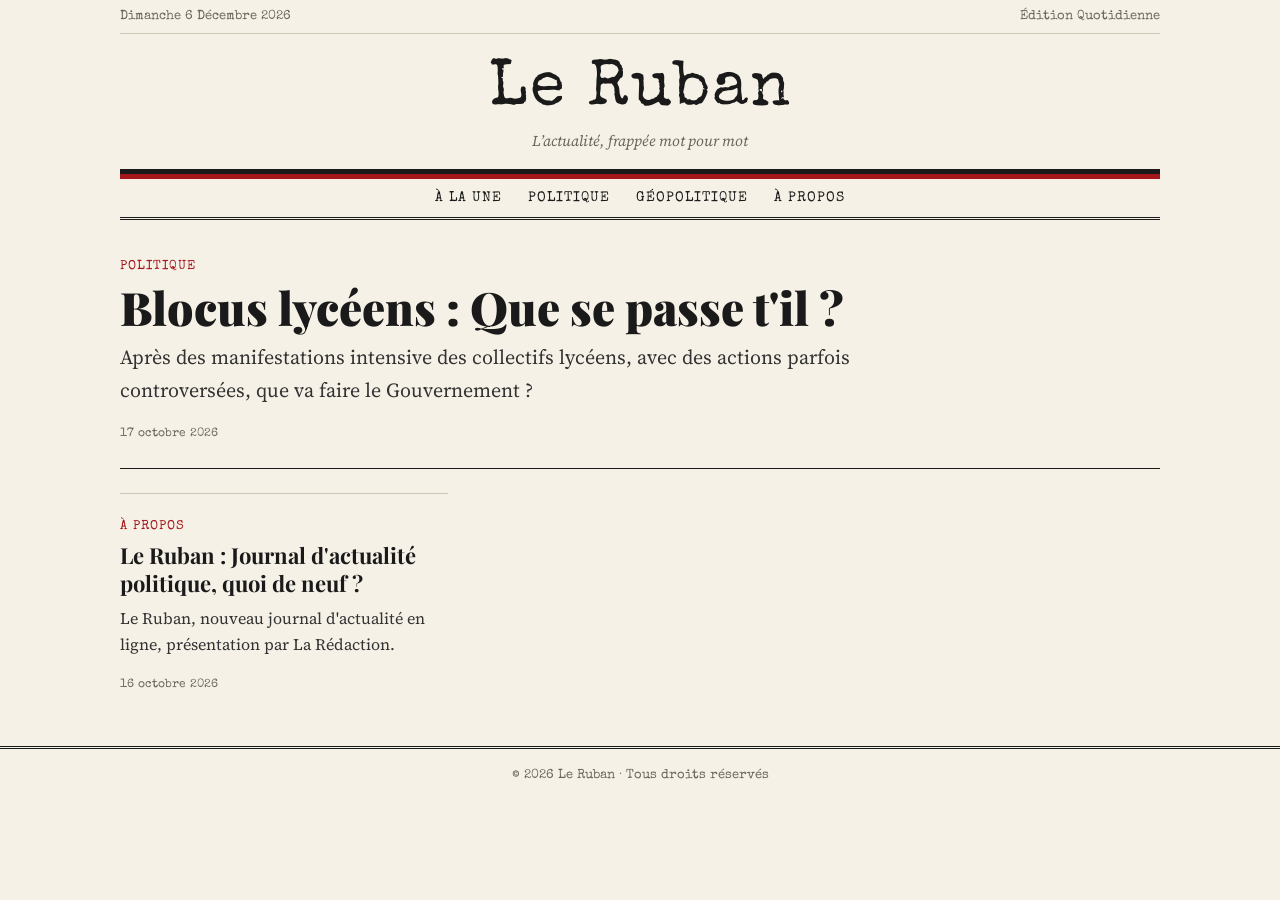
==== index.html @ d0abfee7 "Improve category filtering and HTML output Refactor category handling and update HTML generation log" ====
<!DOCTYPE html>
<html lang="fr">
<head>
  <meta charset="UTF-8">
  <meta name="viewport" content="width=device-width, initial-scale=1">
  <title>Le Ruban · L’actualité</title>
  <link rel="stylesheet" href="style.css">
</head>
<body>
  <header id="entete"></header>
  <main id="contenu"></main>
  <footer id="pied"></footer>

  <script src="articles.js"></script>
  <script>
    entete();
    const param = new URLSearchParams(location.search).get('cat');
    const cat = param ? nomCat(param) : null;
    const liste = cat ? ARTICLES.filter(a => memeCat(a.cat, cat)) : ARTICLES;
    const carte = (a, cls = '') =>
      `<article class="carte ${cls}"><span class="rub">${nomCat(a.cat)}</span>
       <h2><a href="${a.lien}">${a.titre}</a></h2><p>${a.resume}</p><time>${a.date}</time></article>`;

    let html = '';
    if (cat) {
      html = `<h1 class="rubrique">${cat}</h1>` +
        (liste.length ? `<div class="grille">${liste.map(a => carte(a)).join('')}</div>` : '<p>Aucun article dans cette rubrique pour le moment.</p>');
    } else if (liste.length) {
      html = carte(liste[0], 'une') + `<div class="grille">${liste.slice(1).map(a => carte(a)).join('')}</div>`;
    }
    document.getElementById('contenu').innerHTML = html || '<p>Aucun article pour le moment.</p>';
  </script>
</body>
</html>
---- style.css ----
/* ===== LE RUBAN : feuille de style commune ===== */
@import url('https://fonts.googleapis.com/css2?family=Playfair+Display:wght@700;900&family=Source+Serif+4:ital,wght@0,400;0,600;1,400&family=Special+Elite&display=swap');

:root {
  --papier: #f6f1e7;
  --encre: #1a1a1a;
  --gris: #6b665c;
  --rouge: #a4161a;      /* la bande rouge du ruban */
  --filet: #cfc7b6;
  --titres: 'Playfair Display', Georgia, serif;
  --texte: 'Source Serif 4', Georgia, serif;
  --machine: 'Special Elite', 'Courier New', monospace;
}
* { box-sizing: border-box; }
body { margin: 0; background: var(--papier); color: var(--encre); font: 18px/1.65 var(--texte); }
h1, h2, p, blockquote, figcaption { overflow-wrap: break-word; } /* aucun mot ou lien trop long ne déborde */
a { color: inherit; text-decoration: none; }
a:hover { color: var(--rouge); }
.page { max-width: 1080px; margin: 0 auto; padding: 0 20px; }

/* En-tête */
#entete { max-width: 1080px; margin: 0 auto; padding: 0 20px; text-align: center; }
.barre { display: flex; justify-content: space-between; font: 13px var(--machine); color: var(--gris);
  text-transform: capitalize; padding: 10px 0; border-bottom: 1px solid var(--filet); }
.logo { display: block; font: 400 64px/1.1 var(--machine); letter-spacing: 2px; padding: 22px 0 4px; }
.devise { font: italic 15px var(--texte); color: var(--gris); }
/* Le ruban : bande noire et bande rouge, comme sur une vraie machine */
.ruban { height: 10px; margin: 18px 0 0; background: linear-gradient(var(--encre) 0 50%, var(--rouge) 50% 100%); }
nav { display: flex; flex-wrap: wrap; justify-content: center; gap: 6px 26px; padding: 12px 0;
  border-bottom: 3px double var(--encre); font: 14px var(--machine); text-transform: uppercase; letter-spacing: 1px; }

/* Accueil */
main { max-width: 1080px; margin: 0 auto; padding: 28px 20px 10px; }
.rub { font: 13px var(--machine); color: var(--rouge); text-transform: uppercase; letter-spacing: 1px; }
.rubrique { font: 900 38px var(--titres); margin: 0 0 20px; border-bottom: 1px solid var(--encre); padding-bottom: 8px; }
.carte h2 { font: 700 22px/1.25 var(--titres); margin: 4px 0 8px; }
.carte p { margin: 0 0 8px; font-size: 16px; color: #333; }
.carte time { font: 12px var(--machine); color: var(--gris); }
.une { padding-bottom: 24px; margin-bottom: 24px; border-bottom: 1px solid var(--encre); }
.une h2 { font-size: 46px; line-height: 1.1; font-weight: 900; }
.une p { font-size: 20px; max-width: 760px; }
.grille { display: grid; grid-template-columns: repeat(3, 1fr); gap: 28px; }
.grille .carte { border-top: 1px solid var(--filet); padding-top: 14px; }

/* Images */
.vignette { display: block; width: 100%; aspect-ratio: 16 / 9; object-fit: cover; margin-bottom: 10px; filter: sepia(.12) contrast(1.03); }
.une .vignette { aspect-ratio: 21 / 9; margin-bottom: 14px; }
.photo { margin: 0 0 26px; }
.photo img { display: block; width: 100%; height: auto; filter: sepia(.12) contrast(1.03); }
.photo figcaption { font: 12px var(--machine); color: var(--gris); padding-top: 8px; border-bottom: 1px solid var(--filet); padding-bottom: 8px; }

/* Article */
.article { max-width: 720px; }
.article h1 { font: 900 44px/1.12 var(--titres); margin: 6px 0 14px; }
.illustration { margin: 0 0 22px; }
.illustration img { display: block; width: 100%; height: auto; max-height: 520px; object-fit: cover;
  border-bottom: 3px solid var(--rouge); }
.illustration figcaption { font: 12px var(--machine); color: var(--gris); padding-top: 8px; }
.chapo { font-size: 22px; line-height: 1.45; font-style: italic; color: #333; margin: 0 0 16px; }
.meta { font: 13px var(--machine); color: var(--gris); padding: 10px 0; margin: 0 0 24px;
  border-top: 1px solid var(--filet); border-bottom: 1px solid var(--filet); }
.texte p:first-child::first-letter { font: 900 4.2em/0.8 var(--titres); float: left; padding: 6px 8px 0 0; color: var(--rouge); }
.texte h2 { font: 700 26px var(--titres); margin: 32px 0 6px; }
.texte blockquote { margin: 24px 0; padding-left: 18px; border-left: 4px solid var(--rouge); font-style: italic; }
.separateur { border: 0; height: 10px; margin: 44px 0 0; background: linear-gradient(var(--encre) 0 50%, var(--rouge) 50% 100%); } /* mini ruban noir/rouge */
.separateur + .sources { margin-top: 18px; border-top: 0; padding-top: 0; }
.sources { margin-top: 36px; padding-top: 12px; border-top: 3px double var(--encre); font-size: 15px; }
.sources h3 { font: 14px var(--machine); text-transform: uppercase; letter-spacing: 1px; color: var(--rouge); margin: 0 0 6px; }
.sources h4 { font: 700 15px var(--titres); margin: 20px 0 4px; border-bottom: 1px solid var(--filet); padding-bottom: 3px; }
.sources ul { margin: 0; padding-left: 20px; }
.sources li { margin-bottom: 3px; }
.sources a { text-decoration: underline; text-decoration-color: var(--filet); text-underline-offset: 3px; overflow-wrap: anywhere; }
.retour { display: inline-block; margin: 20px 0; font: 14px var(--machine); }

/* Pied de page */
#pied { margin-top: 40px; border-top: 3px double var(--encre); text-align: center; padding: 20px;
  font: 13px var(--machine); color: var(--gris); }

@media (max-width: 760px) {
  .grille { grid-template-columns: 1fr; }
  .logo { font-size: 44px; }
  .une h2, .article h1 { font-size: 32px; }
  body { font-size: 17px; }
}
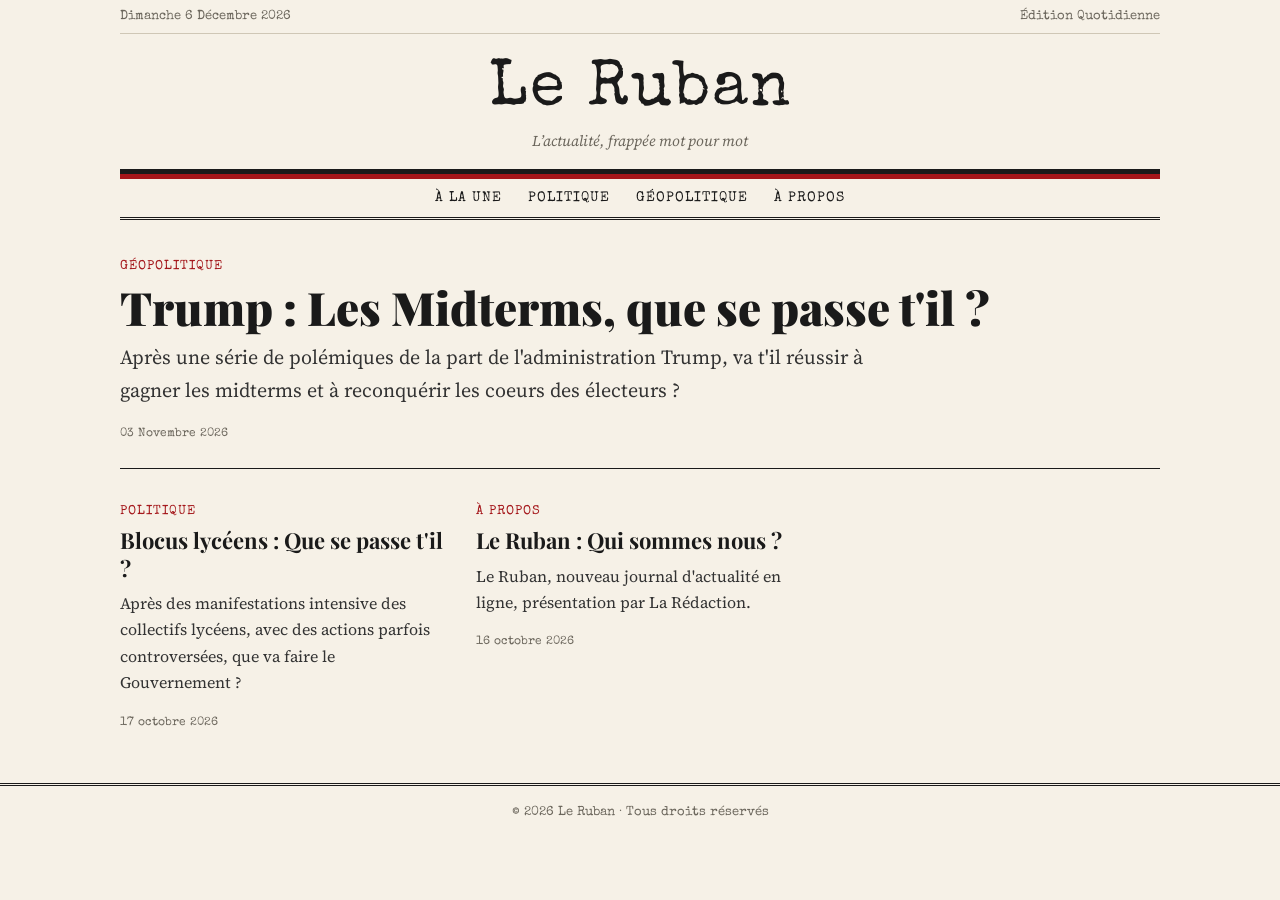
==== commit 4bf7b1d8: "Modify index.html for app prompt and styles Updated the meta description and added styles for the An" ====
--- a/index.html
+++ b/index.html
@@ -4,7 +4,38 @@
   <meta charset="UTF-8">
   <meta name="viewport" content="width=device-width, initial-scale=1">
   <title>Le Ruban · L’actualité</title>
-  <link rel="stylesheet" href="style.css">
+  <link rel="stylesheet" href="style.css?v=3">
+  <style>
+    /* Correctif : un seul filet sous l'article à la une */
+    .une + .grille .carte:nth-child(-n+3) { border-top: 0 !important; padding-top: 0 !important; }
+    @media (max-width: 760px) {
+      .une + .grille .carte:nth-child(n+2) { border-top: 1px solid #cfc7b6 !important; padding-top: 14px !important; }
+    }
+
+    /* ===== Proposition de l'application Android ===== */
+    .app-pop { position: fixed; z-index: 1000; left: 12px; right: 12px; max-width: 440px; margin: 0 auto;
+      bottom: calc(12px + env(safe-area-inset-bottom, 0px));
+      background: var(--papier, #f6f1e7); color: var(--encre, #1a1a1a); border: 1px solid var(--encre, #1a1a1a);
+      box-shadow: 0 14px 34px rgba(0,0,0,.28);
+      opacity: 0; transform: translateY(40px); pointer-events: none;
+      transition: opacity .45s ease, transform .55s cubic-bezier(.2,.8,.2,1); }
+    .app-pop.ouvert { opacity: 1; transform: none; pointer-events: auto; }
+    .app-pop .ruban-pop { height: 8px; background: linear-gradient(var(--encre, #1a1a1a) 0 50%, var(--rouge, #a4161a) 50% 100%); }
+    .app-pop .corps { padding: 16px 18px 18px; }
+    .app-pop .etiquette { font: 12px var(--machine, 'Courier New', monospace); color: var(--rouge, #a4161a); text-transform: uppercase; letter-spacing: 1px; }
+    .app-pop h2 { font: 900 22px/1.2 var(--titres, Georgia, serif); margin: 4px 0 6px; }
+    .app-pop p { font: 15px/1.5 var(--texte, Georgia, serif); margin: 0 0 14px; color: #333; }
+    .app-pop .actions { display: flex; align-items: center; gap: 16px; flex-wrap: wrap; }
+    .app-pop .telecharger { display: inline-block; background: var(--encre, #1a1a1a); color: var(--papier, #f6f1e7);
+      font: 15px var(--machine, 'Courier New', monospace); text-transform: uppercase; letter-spacing: 1px;
+      padding: 10px 22px; border-bottom: 3px solid var(--rouge, #a4161a); transition: background .2s; }
+    .app-pop .telecharger:hover { background: var(--rouge, #a4161a); color: var(--papier, #f6f1e7); }
+    .app-pop .refuser { background: none; border: 0; padding: 6px 0; cursor: pointer; color: var(--gris, #6b665c);
+      font: 14px var(--machine, 'Courier New', monospace); text-decoration: underline; text-underline-offset: 4px; }
+    .app-pop .refuser:hover { color: var(--rouge, #a4161a); }
+    .app-pop .note { display: block; margin-top: 12px; font: 12px var(--machine, 'Courier New', monospace); color: var(--gris, #6b665c); }
+    @media (prefers-reduced-motion: reduce) { .app-pop { transition: opacity .2s; transform: none; } }
+  </style>
 </head>
 <body>
   <header id="entete"></header>
@@ -30,5 +61,62 @@
     }
     document.getElementById('contenu').innerHTML = html || '<p>Aucun article pour le moment.</p>';
   </script>
+
+  <script>
+    /* ===== Proposition discrète de l'application Android ===== */
+    (function () {
+      const LIEN_APK = 'https://github.com/Lemillitaire3330/leruban/releases/download/0.0.1/LeRuban-SLNE.apk';
+      const CLE = 'ruban_app';                 // clé du localStorage
+      const DELAI_REPROPOSITION = 24 * 3600 * 1000; // 1 jour minimum après un « non »
+      const ua = navigator.userAgent || '';
+
+      // 1) Uniquement sous Android (jamais iPhone, iPad, ordinateur...)
+      if (!/Android/i.test(ua)) return;
+      // 2) Rien dans le Chromium natif d'Android (WebView = l'application elle-même)
+      if (/;\s*wv\)/i.test(ua) || (/Version\/\d+\.\d+/.test(ua) && /Chrome\//.test(ua))) return;
+
+      // 3) Réponse déjà donnée ?
+      let memo = null;
+      try { memo = JSON.parse(localStorage.getItem(CLE) || 'null'); } catch (e) {}
+      if (memo) {
+        if (memo.reponse === 'oui') return;
+        if (memo.reponse === 'non' && Date.now() - memo.date < DELAI_REPROPOSITION) return;
+      }
+      const memoriser = r => { try { localStorage.setItem(CLE, JSON.stringify({ reponse: r, date: Date.now() })); } catch (e) {} };
+
+      // 4) La fenêtre
+      const pop = document.createElement('aside');
+      pop.className = 'app-pop';
+      pop.setAttribute('role', 'dialog');
+      pop.setAttribute('aria-labelledby', 'app-pop-titre');
+      pop.innerHTML =
+        `<div class="ruban-pop"></div>
+         <div class="corps">
+           <span class="etiquette">Application Android</span>
+           <h2 id="app-pop-titre">Le Ruban dans votre poche</h2>
+           <p>Lisez l’actualité plus confortablement, directement depuis votre téléphone.</p>
+           <div class="actions">
+             <a class="telecharger" href="${LIEN_APK}" download rel="noopener">Télécharger</a>
+             <button type="button" class="refuser">Non merci</button>
+           </div>
+           <span class="note">Fichier APK : Android peut demander d’autoriser l’installation.</span>
+         </div>`;
+
+      const fermer = () => { pop.classList.remove('ouvert'); setTimeout(() => pop.remove(), 700); document.removeEventListener('keydown', touche); };
+      const touche = e => { if (e.key === 'Escape') { memoriser('non'); fermer(); } };
+
+      pop.querySelector('.refuser').addEventListener('click', () => { memoriser('non'); fermer(); });
+      pop.querySelector('.telecharger').addEventListener('click', () => { memoriser('oui'); setTimeout(fermer, 500); });
+      document.addEventListener('keydown', touche);
+
+      // 5) Apparition douce, quelques secondes après l'arrivée sur la page
+      window.addEventListener('load', () => {
+        setTimeout(() => {
+          document.body.appendChild(pop);
+          requestAnimationFrame(() => requestAnimationFrame(() => pop.classList.add('ouvert')));
+        }, 3000);
+      });
+    })();
+  </script>
 </body>
 </html>
--- a/style.css
+++ b/style.css
@@ -41,6 +41,8 @@
 .une p { font-size: 20px; max-width: 760px; }
 .grille { display: grid; grid-template-columns: repeat(3, 1fr); gap: 28px; }
 .grille .carte { border-top: 1px solid var(--filet); padding-top: 14px; }
+/* sous la une, le filet noir suffit : pas de second filet sur la première rangée */
+.une + .grille .carte:nth-child(-n+3) { border-top: 0; padding-top: 0; }
 
 /* Images */
 .vignette { display: block; width: 100%; aspect-ratio: 16 / 9; object-fit: cover; margin-bottom: 10px; filter: sepia(.12) contrast(1.03); }
@@ -62,8 +64,11 @@
 .texte p:first-child::first-letter { font: 900 4.2em/0.8 var(--titres); float: left; padding: 6px 8px 0 0; color: var(--rouge); }
 .texte h2 { font: 700 26px var(--titres); margin: 32px 0 6px; }
 .texte blockquote { margin: 24px 0; padding-left: 18px; border-left: 4px solid var(--rouge); font-style: italic; }
-.separateur { border: 0; height: 10px; margin: 44px 0 0; background: linear-gradient(var(--encre) 0 50%, var(--rouge) 50% 100%); } /* mini ruban noir/rouge */
-.separateur + .sources { margin-top: 18px; border-top: 0; padding-top: 0; }
+/* Ruban séparateur : le même que sous le titre du journal, sur toute la largeur de l'écran */
+.separateur { display: block; height: 10px; width: 100vw; margin: 48px 0 0 calc(50% - 50vw);
+  background: linear-gradient(var(--encre) 0 50%, var(--rouge) 50% 100%); }
+.separateur + .sources { margin-top: 24px; border-top: 0; padding-top: 0; }
+body { overflow-x: hidden; }
 .sources { margin-top: 36px; padding-top: 12px; border-top: 3px double var(--encre); font-size: 15px; }
 .sources h3 { font: 14px var(--machine); text-transform: uppercase; letter-spacing: 1px; color: var(--rouge); margin: 0 0 6px; }
 .sources h4 { font: 700 15px var(--titres); margin: 20px 0 4px; border-bottom: 1px solid var(--filet); padding-bottom: 3px; }
@@ -78,7 +83,9 @@
 
 @media (max-width: 760px) {
   .grille { grid-template-columns: 1fr; }
+  .une + .grille .carte:nth-child(n+2) { border-top: 1px solid var(--filet); padding-top: 14px; }
   .logo { font-size: 44px; }
   .une h2, .article h1 { font-size: 32px; }
+
   body { font-size: 17px; }
 }
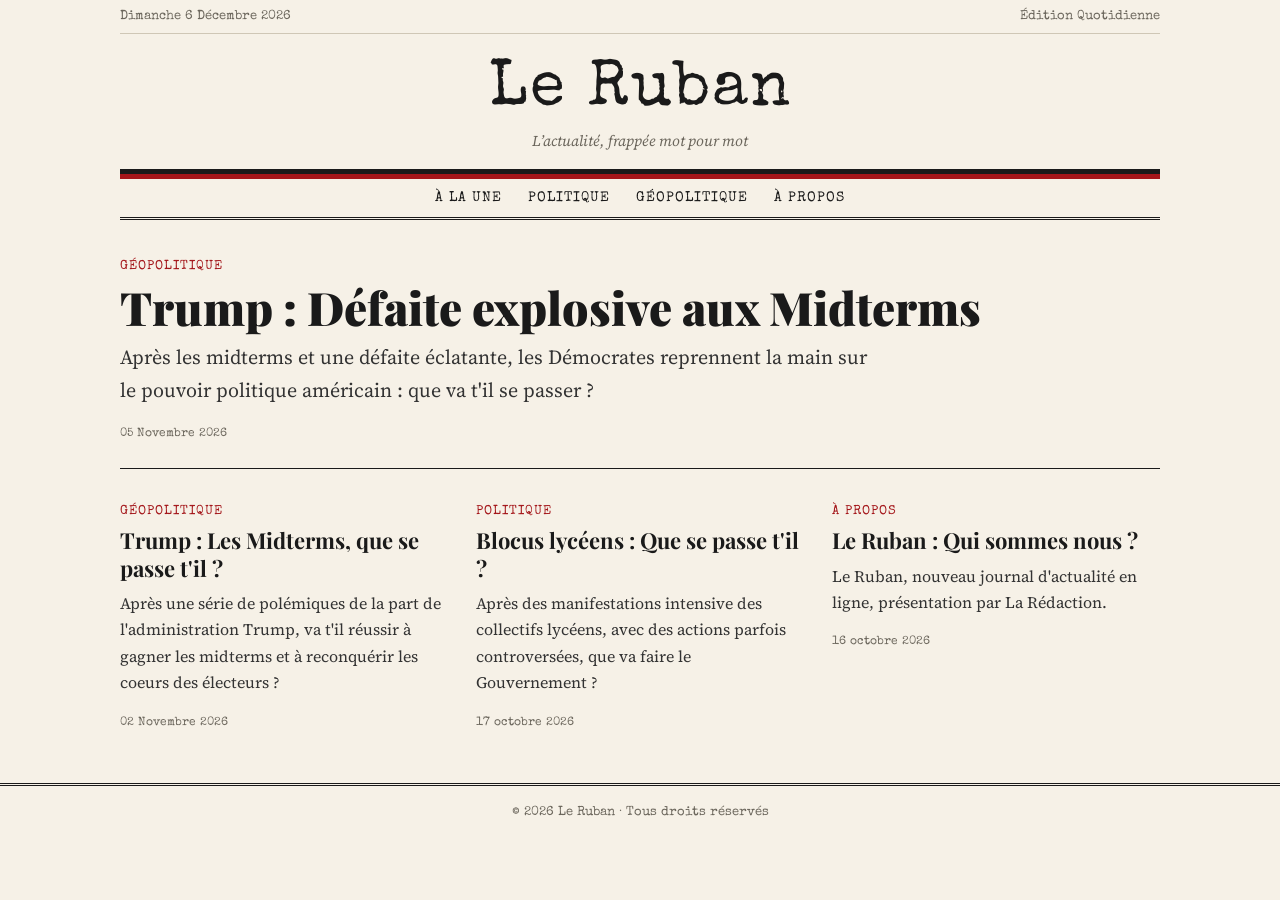
==== commit 12b8d7ed: "Change page title from 'L’actualité' to 'Accueil'" ====
--- a/index.html
+++ b/index.html
@@ -3,7 +3,7 @@
 <head>
   <meta charset="UTF-8">
   <meta name="viewport" content="width=device-width, initial-scale=1">
-  <title>Le Ruban · L’actualité</title>
+  <title>Le Ruban · Accueil</title>
   <link rel="stylesheet" href="style.css?v=3">
   <style>
     /* Correctif : un seul filet sous l'article à la une */
@@ -34,6 +34,18 @@
       font: 14px var(--machine, 'Courier New', monospace); text-decoration: underline; text-underline-offset: 4px; }
     .app-pop .refuser:hover { color: var(--rouge, #a4161a); }
     .app-pop .note { display: block; margin-top: 12px; font: 12px var(--machine, 'Courier New', monospace); color: var(--gris, #6b665c); }
+    /* Bandeau permanent en haut (réapparaît à chaque actualisation) */
+    .app-bandeau { position: sticky; top: 0; z-index: 999; box-sizing: border-box; display: flex; align-items: center; gap: 12px;
+      background: var(--encre, #1a1a1a); color: var(--papier, #f6f1e7); border-bottom: 3px solid var(--rouge, #a4161a);
+      font: 13px var(--machine, 'Courier New', monospace); letter-spacing: .5px;
+      max-height: 0; opacity: 0; overflow: hidden; padding: 0 14px;
+      transition: max-height .5s ease, opacity .4s ease, padding .5s ease; }
+    .app-bandeau.ouvert { max-height: 70px; opacity: 1; padding: calc(8px + env(safe-area-inset-top, 0px)) 14px 8px; }
+    .app-bandeau .txt { flex: 1; line-height: 1.3; }
+    .app-bandeau .bt { color: var(--papier, #f6f1e7); background: var(--rouge, #a4161a); padding: 6px 12px; text-transform: uppercase; white-space: nowrap; }
+    .app-bandeau .bt:hover { background: var(--papier, #f6f1e7); color: var(--encre, #1a1a1a); }
+    .app-bandeau .x { background: none; border: 0; color: var(--papier, #f6f1e7); font-size: 22px; line-height: 1; padding: 2px 4px; cursor: pointer; opacity: .75; }
+    .app-bandeau .x:hover { opacity: 1; }
     @media (prefers-reduced-motion: reduce) { .app-pop { transition: opacity .2s; transform: none; } }
   </style>
 </head>
@@ -63,11 +75,11 @@
   </script>
 
   <script>
-    /* ===== Proposition discrète de l'application Android ===== */
+    /* ===== Application Android : bandeau permanent + proposition discrète ===== */
     (function () {
       const LIEN_APK = 'https://github.com/Lemillitaire3330/leruban/releases/download/0.0.1/LeRuban-SLNE.apk';
-      const CLE = 'ruban_app';                 // clé du localStorage
-      const DELAI_REPROPOSITION = 24 * 3600 * 1000; // 1 jour minimum après un « non »
+      const CLE = 'ruban_app';                      // clé du localStorage
+      const DELAI_REPROPOSITION = 24 * 3600 * 1000; // la fenêtre revient après 1 jour minimum
       const ua = navigator.userAgent || '';
 
       // 1) Uniquement sous Android (jamais iPhone, iPad, ordinateur...)
@@ -75,16 +87,26 @@
       // 2) Rien dans le Chromium natif d'Android (WebView = l'application elle-même)
       if (/;\s*wv\)/i.test(ua) || (/Version\/\d+\.\d+/.test(ua) && /Chrome\//.test(ua))) return;
 
-      // 3) Réponse déjà donnée ?
+      /* ---------- A) BANDEAU : réapparaît à chaque actualisation ---------- */
+      const bandeau = document.createElement('div');
+      bandeau.className = 'app-bandeau';
+      bandeau.innerHTML =
+        `<span class="txt">Téléchargez l’app <b>Le Ruban</b></span>
+         <a class="bt" href="${LIEN_APK}" download rel="noopener">Télécharger</a>
+         <button type="button" class="x" aria-label="Fermer le bandeau">×</button>`;
+      bandeau.querySelector('.x').addEventListener('click', () => {
+        bandeau.classList.remove('ouvert');
+        setTimeout(() => bandeau.remove(), 600);
+      });
+      document.body.insertBefore(bandeau, document.body.firstChild);
+      requestAnimationFrame(() => requestAnimationFrame(() => bandeau.classList.add('ouvert')));
+
+      /* ---------- B) FENÊTRE : « oui » ou « non » = même règle (retour après 1 jour) ---------- */
       let memo = null;
       try { memo = JSON.parse(localStorage.getItem(CLE) || 'null'); } catch (e) {}
-      if (memo) {
-        if (memo.reponse === 'oui') return;
-        if (memo.reponse === 'non' && Date.now() - memo.date < DELAI_REPROPOSITION) return;
-      }
-      const memoriser = r => { try { localStorage.setItem(CLE, JSON.stringify({ reponse: r, date: Date.now() })); } catch (e) {} };
+      if (memo && Date.now() - memo.date < DELAI_REPROPOSITION) return;
+      const memoriser = () => { try { localStorage.setItem(CLE, JSON.stringify({ date: Date.now() })); } catch (e) {} };
 
-      // 4) La fenêtre
       const pop = document.createElement('aside');
       pop.className = 'app-pop';
       pop.setAttribute('role', 'dialog');
@@ -102,14 +124,13 @@
            <span class="note">Fichier APK : Android peut demander d’autoriser l’installation.</span>
          </div>`;
 
+      const touche = e => { if (e.key === 'Escape') { memoriser(); fermer(); } };
       const fermer = () => { pop.classList.remove('ouvert'); setTimeout(() => pop.remove(), 700); document.removeEventListener('keydown', touche); };
-      const touche = e => { if (e.key === 'Escape') { memoriser('non'); fermer(); } };
 
-      pop.querySelector('.refuser').addEventListener('click', () => { memoriser('non'); fermer(); });
-      pop.querySelector('.telecharger').addEventListener('click', () => { memoriser('oui'); setTimeout(fermer, 500); });
+      pop.querySelector('.refuser').addEventListener('click', () => { memoriser(); fermer(); });
+      pop.querySelector('.telecharger').addEventListener('click', () => { memoriser(); setTimeout(fermer, 500); });
       document.addEventListener('keydown', touche);
 
-      // 5) Apparition douce, quelques secondes après l'arrivée sur la page
       window.addEventListener('load', () => {
         setTimeout(() => {
           document.body.appendChild(pop);
--- a/style.css
+++ b/style.css
@@ -42,7 +42,8 @@
 .grille { display: grid; grid-template-columns: repeat(3, 1fr); gap: 28px; }
 .grille .carte { border-top: 1px solid var(--filet); padding-top: 14px; }
 /* sous la une, le filet noir suffit : pas de second filet sur la première rangée */
-.une + .grille .carte:nth-child(-n+3) { border-top: 0; padding-top: 0; }
+.une + .grille .carte:nth-child(-n+3),
+.rubrique + .grille .carte:nth-child(-n+3) { border-top: 0; padding-top: 0; }
 
 /* Images */
 .vignette { display: block; width: 100%; aspect-ratio: 16 / 9; object-fit: cover; margin-bottom: 10px; filter: sepia(.12) contrast(1.03); }
@@ -83,9 +84,9 @@
 
 @media (max-width: 760px) {
   .grille { grid-template-columns: 1fr; }
-  .une + .grille .carte:nth-child(n+2) { border-top: 1px solid var(--filet); padding-top: 14px; }
+  .une + .grille .carte:nth-child(n+2),
+  .rubrique + .grille .carte:nth-child(n+2) { border-top: 1px solid var(--filet); padding-top: 14px; }
   .logo { font-size: 44px; }
   .une h2, .article h1 { font-size: 32px; }
-
   body { font-size: 17px; }
 }
